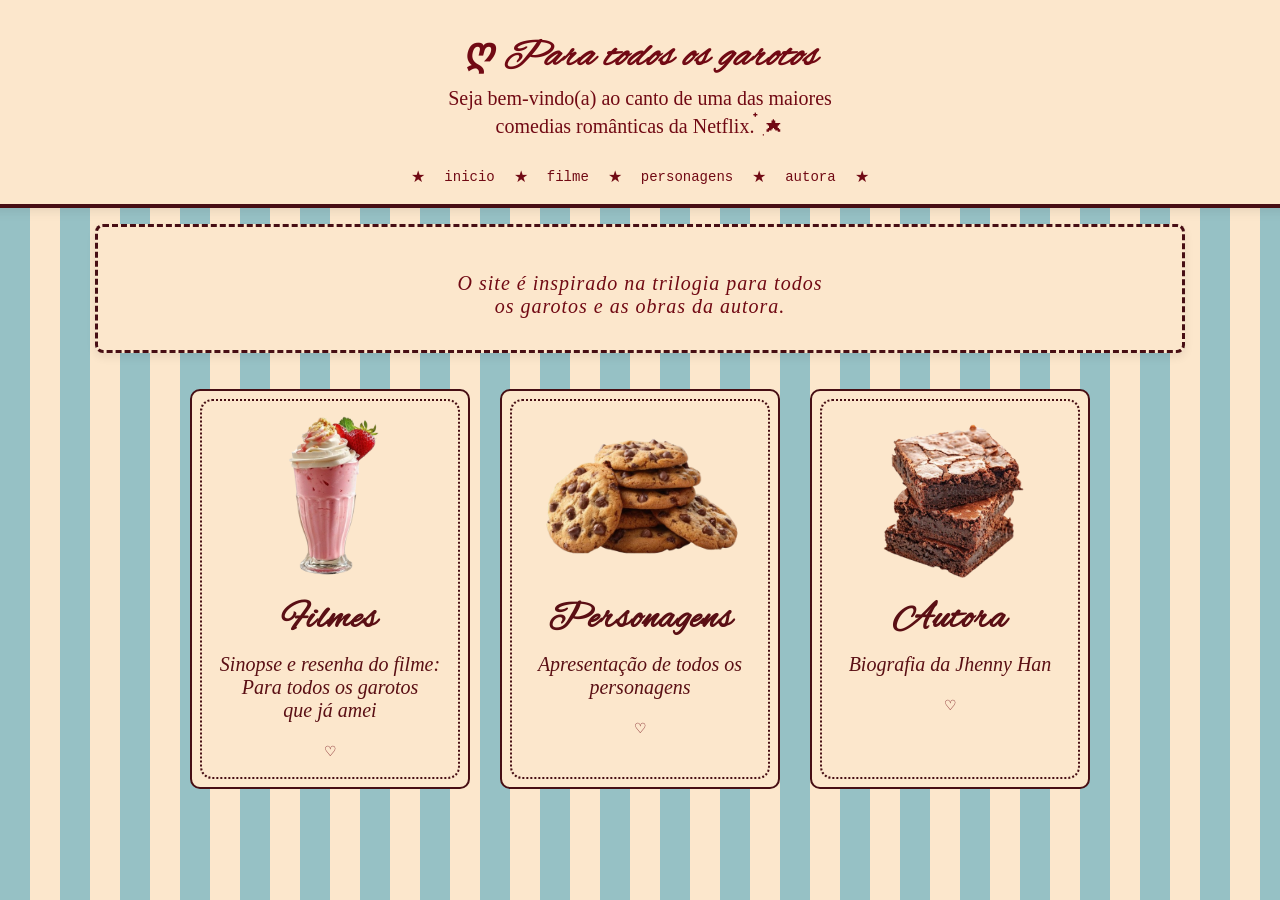
==== index.html @ 704a2d26 "a" ====
<!DOCTYPE html>
<html lang="pt-BR">
<head>
    <meta charset="UTF-8">
    <meta name="viewport" content="width=device-width, initial-scale=1.0">
    <title>Para todos os garotos 💌 </title>
    <link rel="stylesheet" href="style.css">
    <link rel="preconnect" href="https://fonts.googleapis.com">
<link rel="preconnect" href="https://fonts.gstatic.com" crossorigin>
<link href="https://fonts.googleapis.com/css2?family=Alex+Brush&display=swap" rel="stylesheet">
</head>
<body>

 <header>
    <div class="topo-header">
    </div>
     <h1 style="font-style: italic;">
             ღ Para todos os garotos</h1>
            <p>  Seja bem-vindo(a) ao canto de uma das maiores <br>
                 comedias românticas da Netflix. ๋࣭ ⭑ </p>  
<!--MENU-->
         <nav>
            <span>★</span>
            <a href="index.html">inicio</a>
            <span>★</span>
            <a href="movie.html">filme</a>
            <span>★</span>
            <a href="characters.html">personagens</a>
            <span>★</span>
            <a href="authoress.html">autora</a>
            <span>★</span>

        </nav>
    </header>

<br>

<br>




        <main>
        <div class="filmes-titulo">
           <p> O site é inspirado na trilogia para todos <br>
               os garotos e as obras da autora.</p>
        </div>
       <br>

       <br>

       <section class="lista">
        
         <div class="cards">
            <img src="foods/milkshake.png" alt="milkshake">
            <h2> Filmes </h2>
            <p> Sinopse e resenha do filme: Para todos os garotos <br> 
            que já amei </p>
            <a href="movie.html">♡</a>
         </div>



        <div class="cards">
            <img src="foods/cookies.png" alt="cookies">
            <h2>Personagens</h2>
            <p> Apresentação de todos os personagens</p>
            <a href="characters.html">♡</a>
        </div>

        <div class="cards">
            <img src="foods/Brownies.png" alt="Brownies">
            <h2> Autora </h2>
            <p> Biografia da Jhenny Han</p>
            <a href="authoress.html">♡</a>

        </div>

       </section>
        </main>
</body>
</html>
---- style.css ----
body{
    margin:0;
    background:repeating-linear-gradient(
        to right,
        #96c1c5 0px,
        #96c1c5 30px,
        #fce7cc 30px,
        #fce7cc 60px
    );


    font-family: 'Times New Roman', Times, serif;
    color: #710a14;
    text-align: center;
    
}
.alex-brush-regular {
  font-family: "Alex Brush", cursive;
  font-weight: 400;
  font-style: normal;
}


header{
  background-color: #fce7cc;
  padding: 25px 30px 12px;
  text-align: center;
  border-bottom: 4px solid #470e14;
  box-shadow: 0 4px 10px rgba(0, 0, 0, 0.08);
  margin: -20px;
}
header h1 {
    text-align: center;
    font-family:  "Alex Brush", cursive;
    font-size: 38px;
    letter-spacing: 1px;
}

header p {
    font-family: 'Times New Roman', Times, serif;
    font-size: 20px;
    margin-top: -20px;
}

nav {
    display: flex;
    justify-content: center;
    align-items: center;
    gap: 8px;
    margin-top: 5px;
}

nav a {
    display:inline-block;
    padding: 6px 10px;
    color:#710a14;
    text-decoration: none;

    text-align: center;

    font-family: 'Courier New', Courier, monospace;
    font-size: 14px;

    border:1px solid transparent;
    border-radius: 20px;
    transition: 0.2s;
}

nav span {
    color: #710a14;
}

/*MOUSE*/

nav a:hover {
    background-color:#54110f;
    transform: rotate(-2deg);
    text-decoration:underline;

    color: #fce7cc;
}

.filmes-titulo{
 
    text-align: center;
    font-family: 'Times New Roman', Times, serif;
    font-size: 20px;
    font-style: italic;
    letter-spacing: 1px;


    box-sizing: content-box;
    border: 3px dashed #470e14;
    border-radius: 8px;
    width: 80%;
    margin:auto;
    padding: 25px 30px 12px;




    box-shadow: 0 4px 10px rgba(0, 0, 0, 0.08);
    background-color: #fce7cc;
}

.lista { 
    display: flex;
    justify-content: center;
    align-items: center;
    text-align: center;
    gap: 30px;
    margin-bottom: 40px;
    width: 90%;
    margin-left: auto;
    margin-right: auto;
}

.cards {

    position: relative;
    text-align: center;
 
    box-sizing: border-box;
    border: 2px solid #470e14;
    border-radius: 10px;
    background-color: #fce7cc;

    width: 280px;
    height: 400px;
    padding: 15px;

    color: #5a0f14;
    
    margin:0;

}

.cards::before {
    content: "";
    position: absolute;
    inset: 8px;

    border: 2px dotted #470e14;
    border-radius: 12px ;

    pointer-events: none;
}

.cards h2 {
    text-align: center;
    font-family:  "Alex Brush", cursive;
    font-size: 38px;
    letter-spacing: 1px;
    margin: 10px 20px 10px 20px;
}

.cards p {
    font-size: 20px;
    margin-top: 0;
    font-family: 'Times New Roman', Times, serif;
    font-style: italic;

}
.cards img {
    display: block;
    margin: auto;
    width: 100%;
    max-width: 240px;
    height: 180px;
    border-radius: 10px;
    object-fit: contain;
    }


 .cards a {
   display:inline-block;
   color:#710a14;
   text-decoration: none;
   text-align: center;


   font-family: 'Courier New', Courier, monospace;
   font-size: 14px;


    border:1px solid transparent;
    border-radius: 20px;
    transition: 0.2s;
 }
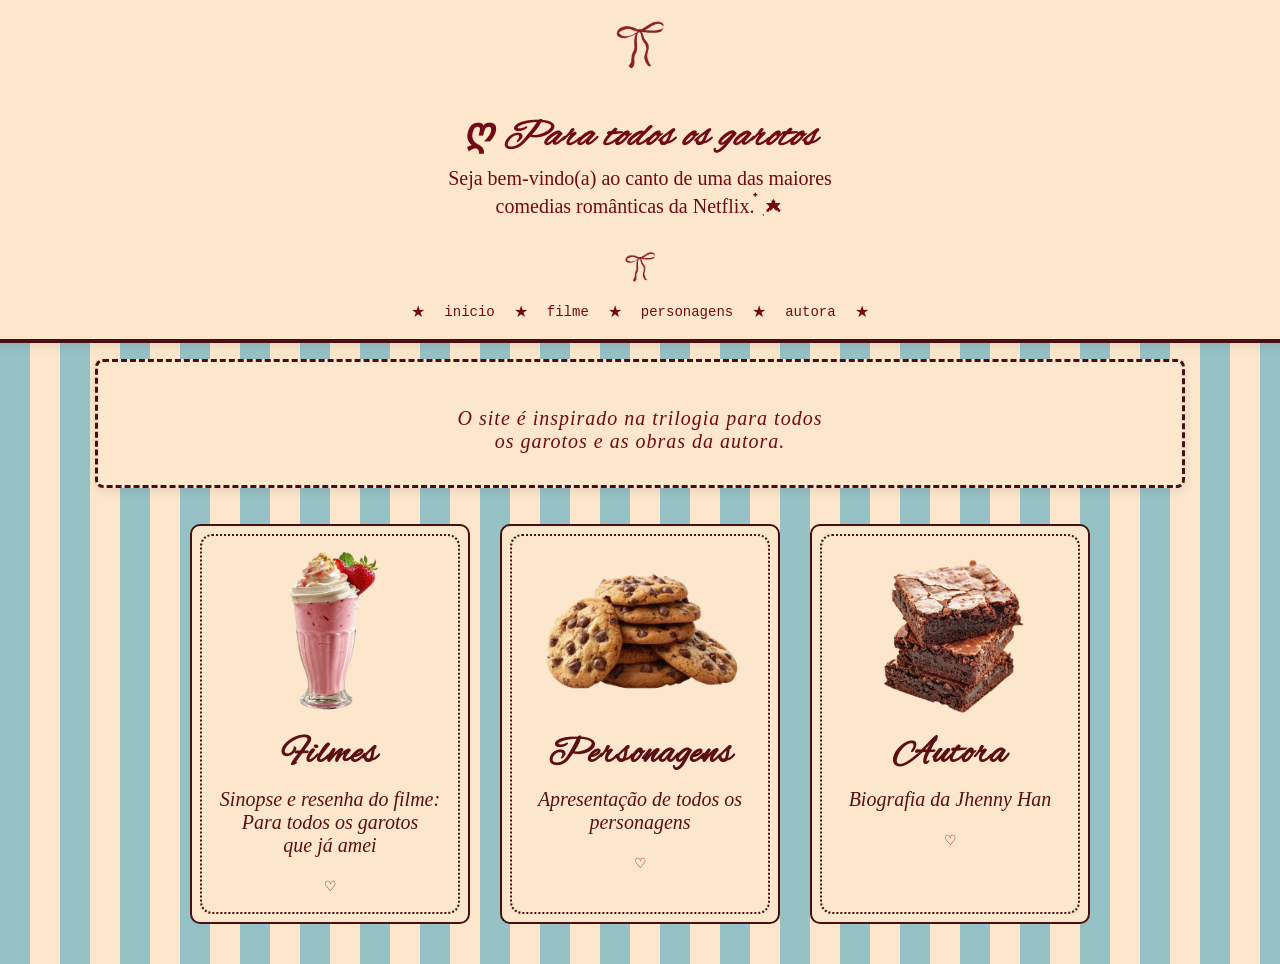
==== commit da469fb5: "a" ====
--- a/index.html
+++ b/index.html
@@ -13,11 +13,16 @@
 
  <header>
     <div class="topo-header">
+        <img class="laço-esq" src="laço.png" alt="laço">
     </div>
      <h1 style="font-style: italic;">
              ღ Para todos os garotos</h1>
             <p>  Seja bem-vindo(a) ao canto de uma das maiores <br>
                  comedias românticas da Netflix. ๋࣭ ⭑ </p>  
+
+    <div class="topo-header">
+    <img class="laço-dir" src="laço.png" alt="laço">
+    </div>
 <!--MENU-->
          <nav>
             <span>★</span>
--- a/style.css
+++ b/style.css
@@ -146,6 +146,19 @@
     pointer-events: none;
 }
 
+.topo-header {
+    display: flex;
+    justify-content: center;
+    align-items: center;
+    gap: 20px;
+}
+
+.laço-esq {
+    width: 80px;
+}
+.laço-dir {
+    width: 50px;
+}
 .cards h2 {
     text-align: center;
     font-family:  "Alex Brush", cursive;
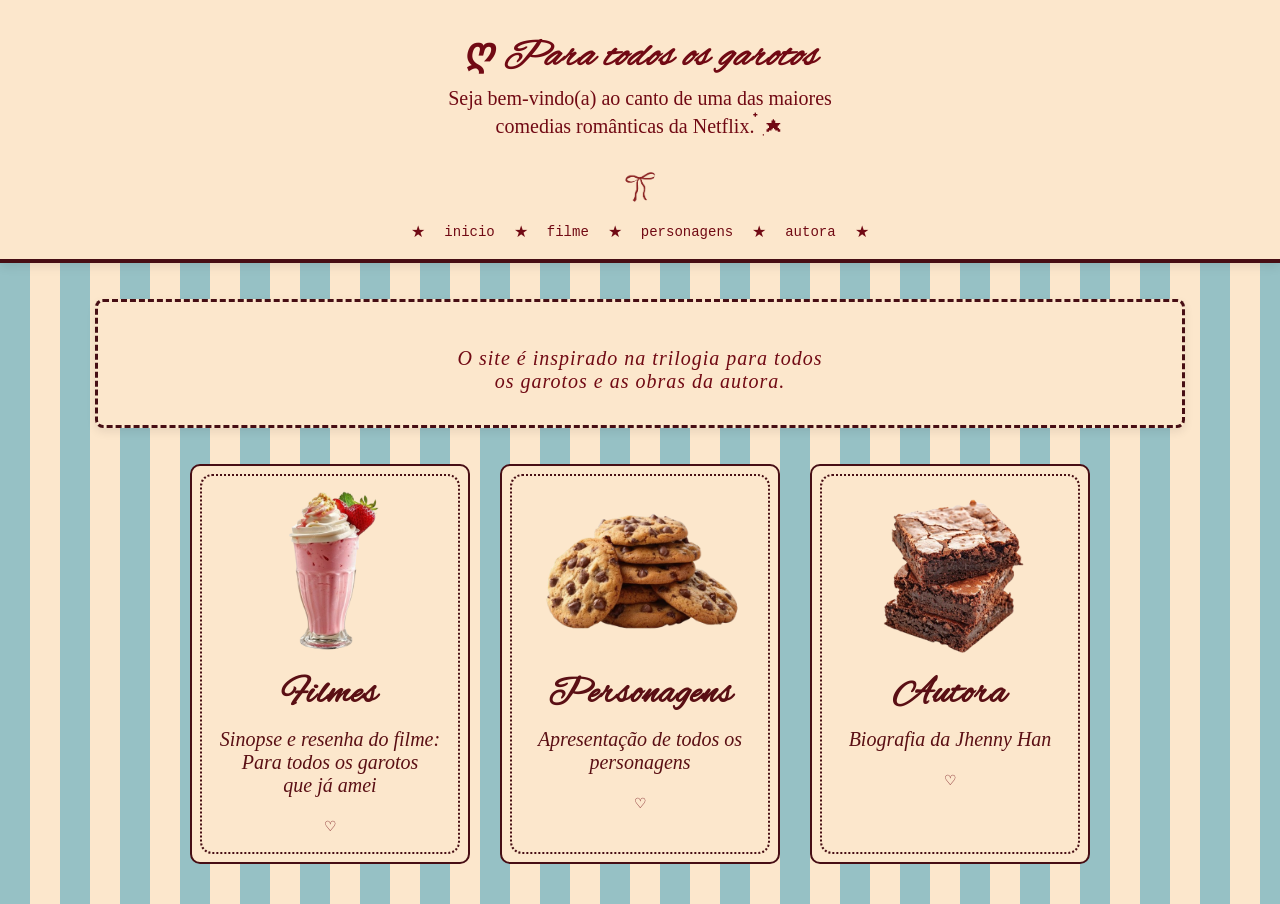
==== commit 5dda1de1: "a" ====
--- a/index.html
+++ b/index.html
@@ -12,9 +12,6 @@
 <body>
 
  <header>
-    <div class="topo-header">
-        <img class="laço-esq" src="laço.png" alt="laço">
-    </div>
      <h1 style="font-style: italic;">
              ღ Para todos os garotos</h1>
             <p>  Seja bem-vindo(a) ao canto de uma das maiores <br>
--- a/style.css
+++ b/style.css
@@ -21,14 +21,15 @@
 }
 
 
-header{
+header {
   background-color: #fce7cc;
   padding: 25px 30px 12px;
   text-align: center;
   border-bottom: 4px solid #470e14;
   box-shadow: 0 4px 10px rgba(0, 0, 0, 0.08);
-  margin: -20px;
-}
+  margin-top: -20px;
+}
+
 header h1 {
     text-align: center;
     font-family:  "Alex Brush", cursive;
@@ -153,9 +154,6 @@
     gap: 20px;
 }
 
-.laço-esq {
-    width: 80px;
-}
 .laço-dir {
     width: 50px;
 }
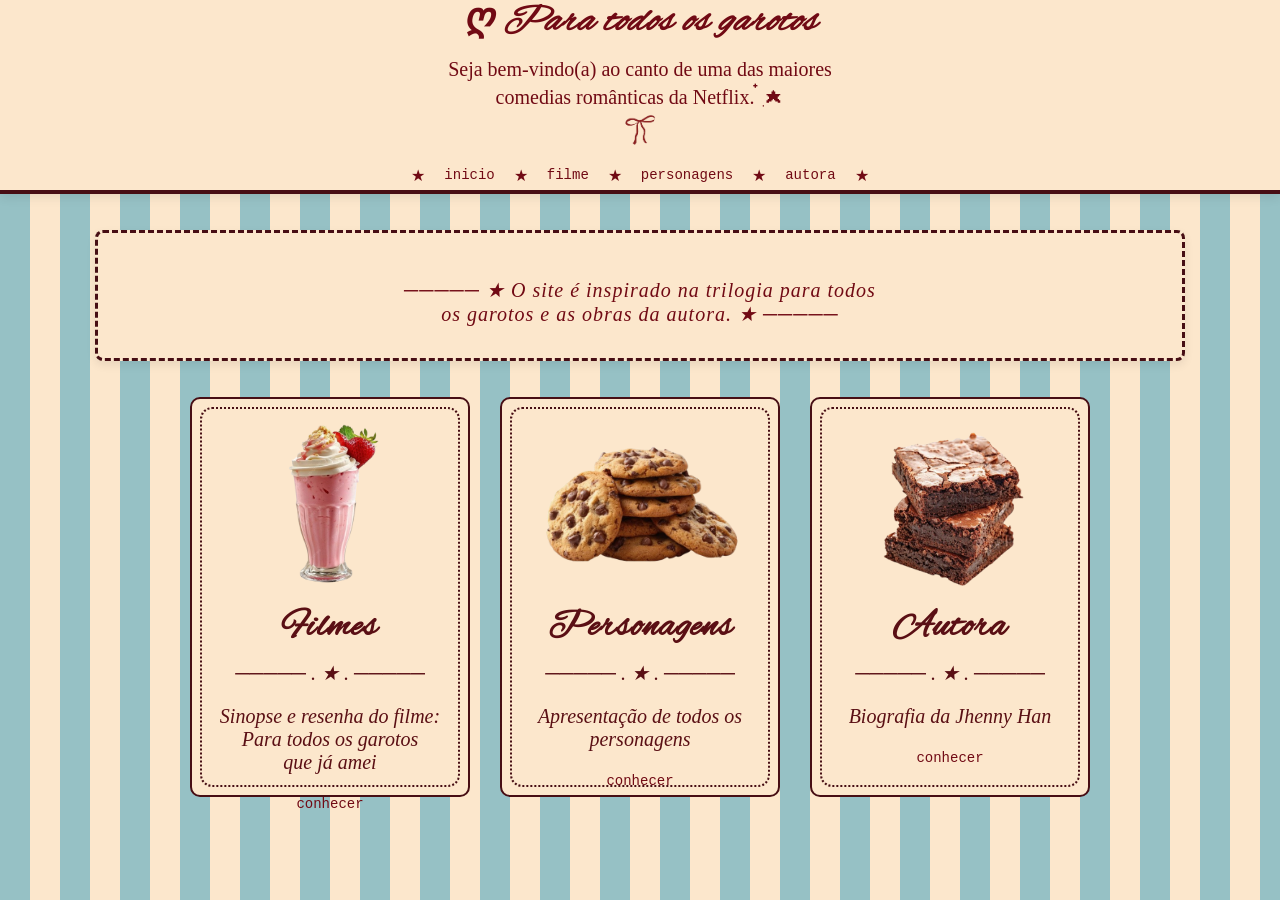
==== commit b159f5af: "não ta lgl o suficiente" ====
--- a/index.html
+++ b/index.html
@@ -44,8 +44,8 @@
 
         <main>
         <div class="filmes-titulo">
-           <p> O site é inspirado na trilogia para todos <br>
-               os garotos e as obras da autora.</p>
+           <p> ───── ★ O site é inspirado na trilogia para todos <br>
+               os garotos e as obras da autora. ★ ─────   </p>
         </div>
        <br>
 
@@ -56,9 +56,10 @@
          <div class="cards">
             <img src="foods/milkshake.png" alt="milkshake">
             <h2> Filmes </h2>
+             <p> ───── . ★ .  ─────  </p>
             <p> Sinopse e resenha do filme: Para todos os garotos <br> 
             que já amei </p>
-            <a href="movie.html">♡</a>
+            <a href="movie.html">conhecer</a>
          </div>
 
 
@@ -66,15 +67,17 @@
         <div class="cards">
             <img src="foods/cookies.png" alt="cookies">
             <h2>Personagens</h2>
+            <p> ───── . ★ .  ─────  </p>
             <p> Apresentação de todos os personagens</p>
-            <a href="characters.html">♡</a>
+            <a href="characters.html">conhecer</a>
         </div>
 
         <div class="cards">
             <img src="foods/Brownies.png" alt="Brownies">
             <h2> Autora </h2>
+             <p> ───── . ★ .  ─────  </p>
             <p> Biografia da Jhenny Han</p>
-            <a href="authoress.html">♡</a>
+            <a href="authoress.html">conhecer</a>
 
         </div>
 
--- a/style.css
+++ b/style.css
@@ -23,7 +23,6 @@
 
 header {
   background-color: #fce7cc;
-  padding: 25px 30px 12px;
   text-align: center;
   border-bottom: 4px solid #470e14;
   box-shadow: 0 4px 10px rgba(0, 0, 0, 0.08);
@@ -35,14 +34,30 @@
     font-family:  "Alex Brush", cursive;
     font-size: 38px;
     letter-spacing: 1px;
+    padding: 25px 30px 12px;
+    margin-top: -30px;
+
+    
 }
 
 header p {
     font-family: 'Times New Roman', Times, serif;
     font-size: 20px;
-    margin-top: -20px;
-}
-
+    margin-top: -50px;
+    padding: 25px 30px 12px;
+
+}
+.topo-header {
+    display: flex;
+    justify-content: center;
+    align-items: center;
+    gap: 20px;
+}
+
+.laço-dir {
+    width: 50px;
+    margin-top: -40px;
+}
 nav {
     display: flex;
     justify-content: center;
@@ -147,16 +162,6 @@
     pointer-events: none;
 }
 
-.topo-header {
-    display: flex;
-    justify-content: center;
-    align-items: center;
-    gap: 20px;
-}
-
-.laço-dir {
-    width: 50px;
-}
 .cards h2 {
     text-align: center;
     font-family:  "Alex Brush", cursive;
@@ -197,4 +202,4 @@
     border:1px solid transparent;
     border-radius: 20px;
     transition: 0.2s;
- }
+ }
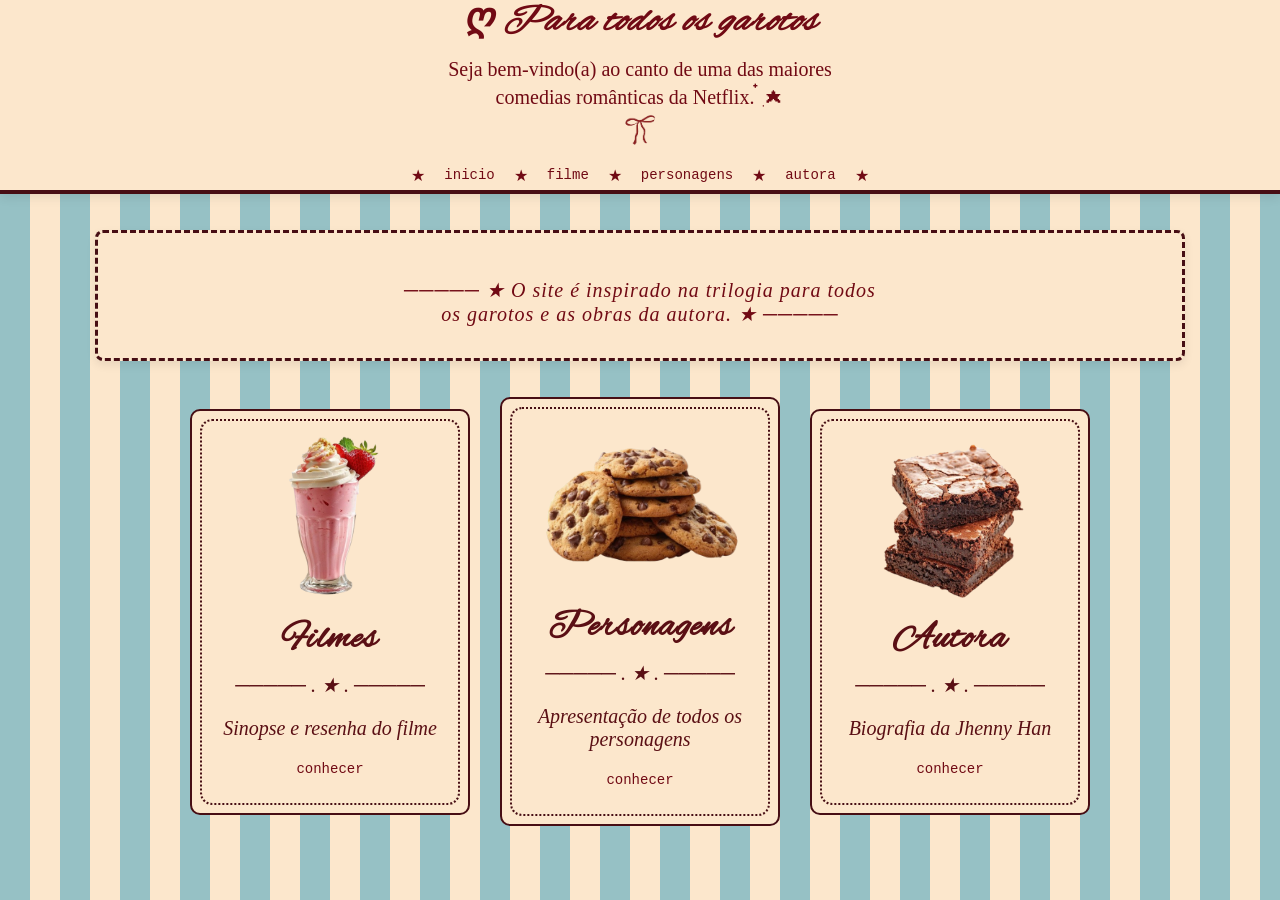
==== commit 41cb57be: "ahta" ====
--- a/index.html
+++ b/index.html
@@ -57,8 +57,7 @@
             <img src="foods/milkshake.png" alt="milkshake">
             <h2> Filmes </h2>
              <p> ───── . ★ .  ─────  </p>
-            <p> Sinopse e resenha do filme: Para todos os garotos <br> 
-            que já amei </p>
+            <p> Sinopse e resenha do filme </p>
             <a href="movie.html">conhecer</a>
          </div>
 
--- a/style.css
+++ b/style.css
@@ -14,11 +14,6 @@
     text-align: center;
     
 }
-.alex-brush-regular {
-  font-family: "Alex Brush", cursive;
-  font-weight: 400;
-  font-style: normal;
-}
 
 
 header {
@@ -142,12 +137,16 @@
     background-color: #fce7cc;
 
     width: 280px;
-    height: 400px;
+    min-height: 400px;
     padding: 15px;
 
     color: #5a0f14;
     
     margin:0;
+
+    display: flex;
+    flex-direction: column;
+    align-items: center;
 
 }
 
@@ -189,17 +188,22 @@
 
 
  .cards a {
-   display:inline-block;
-   color:#710a14;
-   text-decoration: none;
-   text-align: center;
-
-
-   font-family: 'Courier New', Courier, monospace;
-   font-size: 14px;
-
+    display:inline-block;
+    color:#710a14;
+    text-decoration: none;
+    text-align: center;
+
+
+    font-family: 'Courier New', Courier, monospace;
+    font-size: 14px;
+   
+    margin-top:auto;
+    margin-bottom: 20px;
 
     border:1px solid transparent;
     border-radius: 20px;
     transition: 0.2s;
+
+
+    
  }
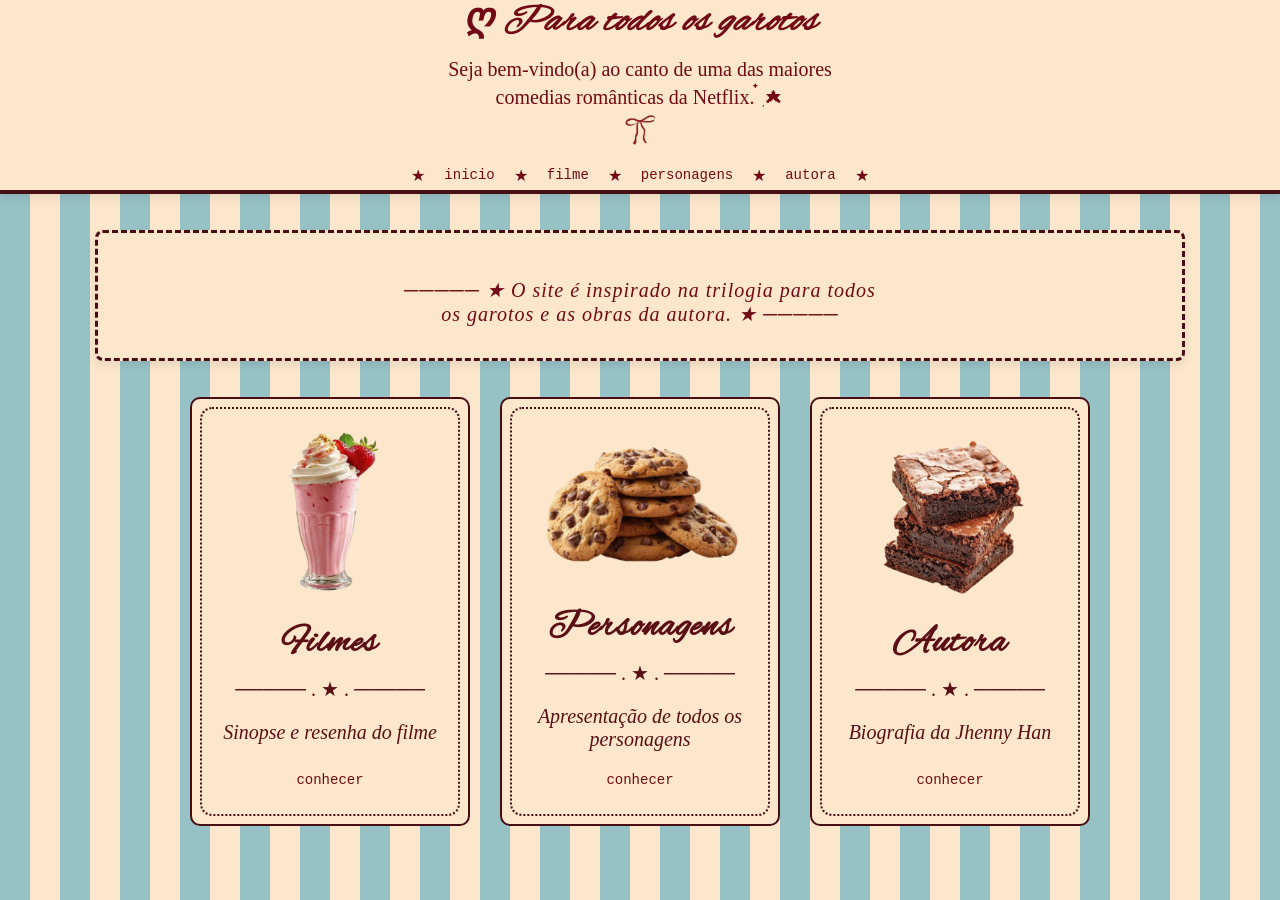
==== commit ea1d149b: "a" ====
--- a/index.html
+++ b/index.html
@@ -56,7 +56,7 @@
          <div class="cards">
             <img src="foods/milkshake.png" alt="milkshake">
             <h2> Filmes </h2>
-             <p> ───── . ★ .  ─────  </p>
+             <p style="font-style: normal;"> ───── . ★ .  ─────  </p>
             <p> Sinopse e resenha do filme </p>
             <a href="movie.html">conhecer</a>
          </div>
@@ -66,7 +66,7 @@
         <div class="cards">
             <img src="foods/cookies.png" alt="cookies">
             <h2>Personagens</h2>
-            <p> ───── . ★ .  ─────  </p>
+            <p style="font-style: normal;"> ───── . ★ .  ─────  </p>
             <p> Apresentação de todos os personagens</p>
             <a href="characters.html">conhecer</a>
         </div>
@@ -74,7 +74,7 @@
         <div class="cards">
             <img src="foods/Brownies.png" alt="Brownies">
             <h2> Autora </h2>
-             <p> ───── . ★ .  ─────  </p>
+             <p style="font-style: normal;"> ───── . ★ .  ─────  </p>
             <p> Biografia da Jhenny Han</p>
             <a href="authoress.html">conhecer</a>
 
--- a/style.css
+++ b/style.css
@@ -117,7 +117,7 @@
 .lista { 
     display: flex;
     justify-content: center;
-    align-items: center;
+    align-items: stretch;
     text-align: center;
     gap: 30px;
     margin-bottom: 40px;
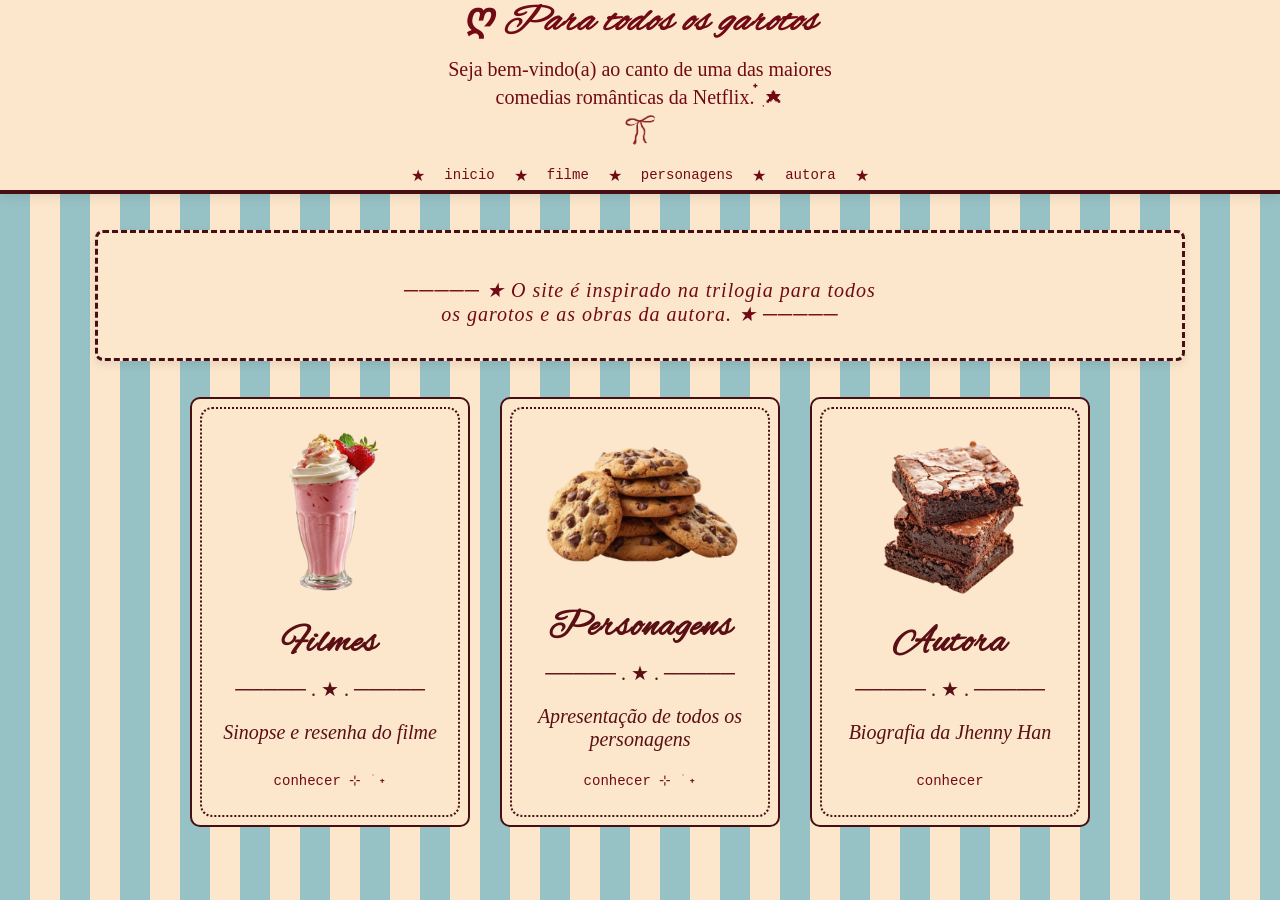
==== commit c06e9020: "aaaaaa" ====
--- a/index.html
+++ b/index.html
@@ -58,7 +58,7 @@
             <h2> Filmes </h2>
              <p style="font-style: normal;"> ───── . ★ .  ─────  </p>
             <p> Sinopse e resenha do filme </p>
-            <a href="movie.html">conhecer</a>
+            <a href="movie.html">conhecer ⊹ ࣪ ˖</a>
          </div>
 
 
@@ -68,7 +68,7 @@
             <h2>Personagens</h2>
             <p style="font-style: normal;"> ───── . ★ .  ─────  </p>
             <p> Apresentação de todos os personagens</p>
-            <a href="characters.html">conhecer</a>
+            <a href="characters.html"> conhecer ⊹ ࣪ ˖</a>
         </div>
 
         <div class="cards">
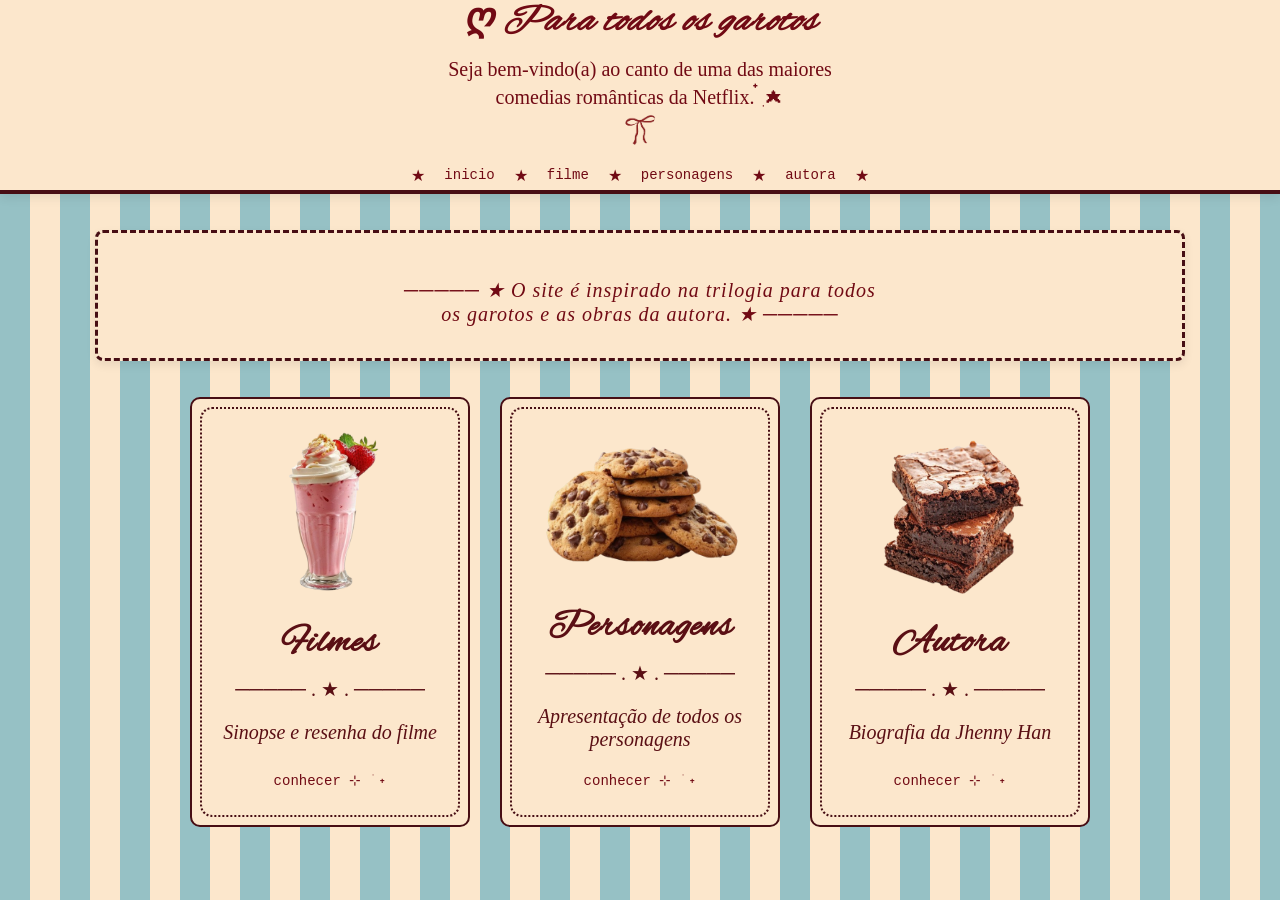
==== commit 9c08de2e: "aaaaaaaaaaa" ====
--- a/index.html
+++ b/index.html
@@ -76,7 +76,7 @@
             <h2> Autora </h2>
              <p style="font-style: normal;"> ───── . ★ .  ─────  </p>
             <p> Biografia da Jhenny Han</p>
-            <a href="authoress.html">conhecer</a>
+            <a href="authoress.html">conhecer ⊹ ࣪ ˖</a>
 
         </div>
 
